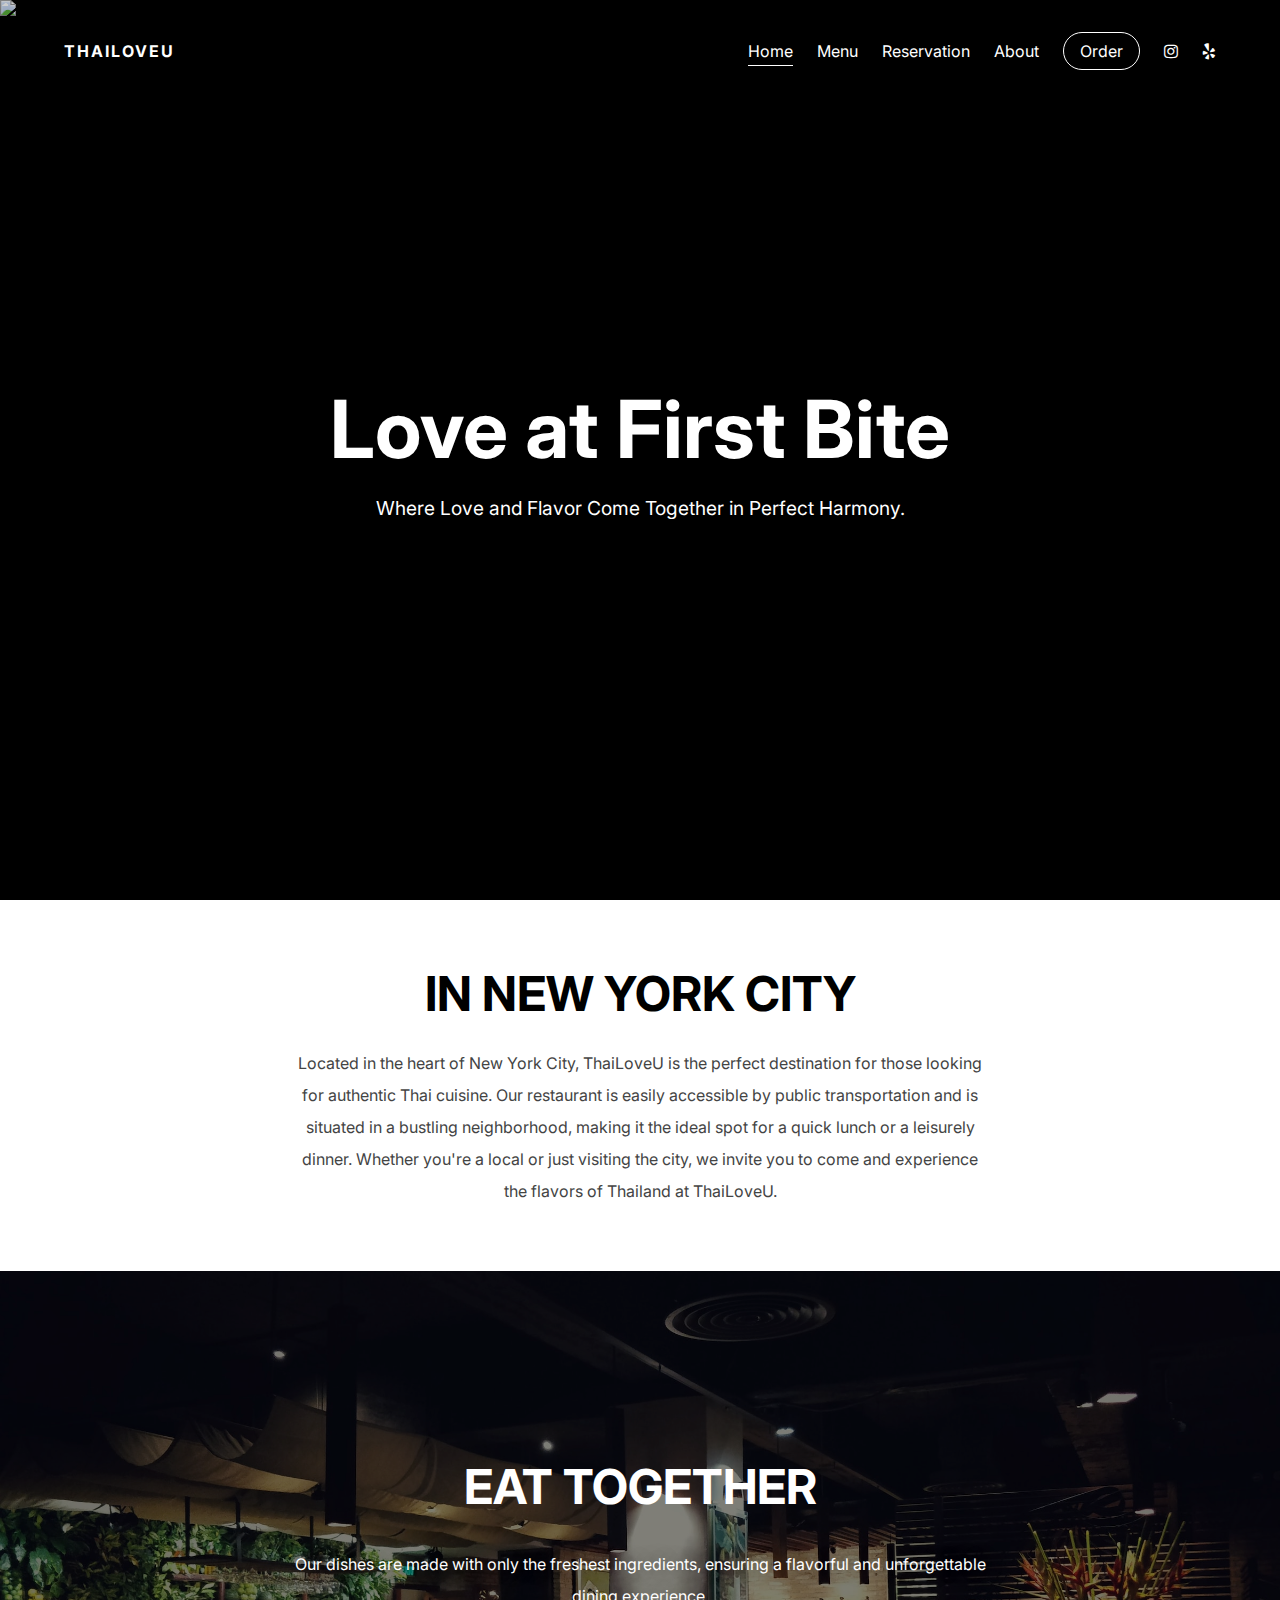
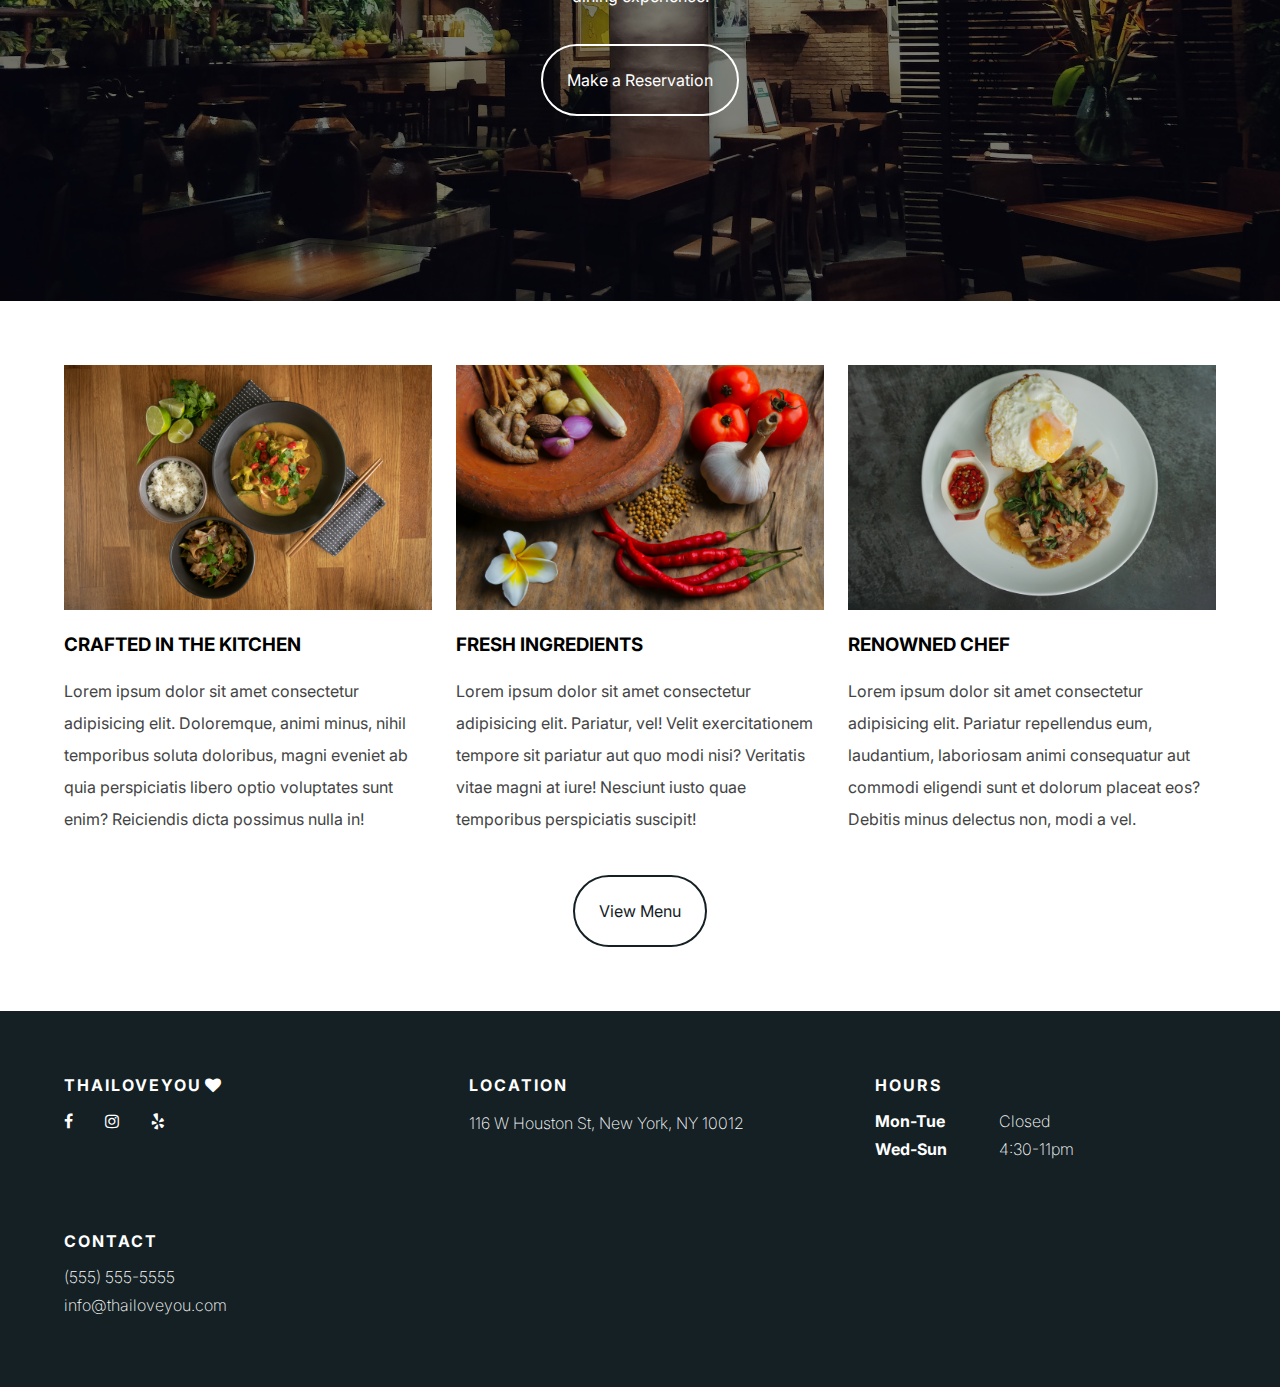
==== index.html @ f926abb6 "first commit" ====
<!DOCTYPE html>
<html lang="en">
    <head>
        <meta charset="UTF-8" />
        <meta http-equiv="X-UA-Compatible" content="IE=edge" />
        <meta
            name="viewport"
            content="width=device-width, initial-scale=1.0, maximum-scale=1.0"
        />
        <title>ThaiLoveU</title>
        <link rel="preconnect" href="https://fonts.googleapis.com" />
        <link rel="preconnect" href="https://fonts.gstatic.com" crossorigin />
        <link
            href="https://fonts.googleapis.com/css2?family=Inter:wght@200;400;700&display=swap"
            rel="stylesheet"
        />
        <link
            rel="stylesheet"
            href="https://cdnjs.cloudflare.com/ajax/libs/font-awesome/4.7.0/css/font-awesome.min.css"
        />
        <link rel="stylesheet" href="style.css" />
    </head>
    <body>
        <nav>
            <div class="container">
                <a class="logo" href="#"> ThaiLoveU </a>
                <ul>
                    <li class="nav-link active"><a href="#">Home</a></li>
                    <li class="nav-link"><a href="menu.html">Menu</a></li>
                    <li class="nav-link">
                        <a href="reserve.html">Reservation</a>
                    </li>
                    <li class="nav-link"><a href="#">About</a></li>
                    <li><a class="button" href="#">Order</a></li>
                    <li class="icon">
                        <a href="#">
                            <i class="fa fa-instagram" aria-hidden="true"></i>
                        </a>
                    </li>
                    <li class="icon">
                        <a href="#">
                            <i class="fa fa-yelp" aria-hidden="true"></i>
                        </a>
                    </li>
                    <li class="menu-button">
                        <img src="assets/hamburger.svg" alt="menu icon" />
                    </li>
                </ul>
            </div>
        </nav>

        <header>
            <img src="assets/plate.jpg" alt="picture inside the restaurant" />
            <div class="container">
                <h1>Love at First Bite</h1>
                <p>Where Love and Flavor Come Together in Perfect Harmony.</p>
            </div>
        </header>

        <section id="destination">
            <div class="container">
                <h1>In New York City</h1>
                <p>
                    Located in the heart of New York City, ThaiLoveU is the
                    perfect destination for those looking for authentic Thai
                    cuisine. Our restaurant is easily accessible by public
                    transportation and is situated in a bustling neighborhood,
                    making it the ideal spot for a quick lunch or a leisurely
                    dinner. Whether you're a local or just visiting the city, we
                    invite you to come and experience the flavors of Thailand at
                    ThaiLoveU.
                </p>
            </div>
        </section>

        <section id="reserve" class="image-back">
            <img
                src="assets/restaurant.jpg"
                alt="picture of restaurant interior"
            />
            <div class="container">
                <h1>Eat Together</h1>
                <p>
                    Our dishes are made with only the freshest ingredients,
                    ensuring a flavorful and unforgettable dining experience.
                </p>
                <a class="button white-border" href="reserve.html"
                    >Make a Reservation</a
                >
            </div>
        </section>
        <section id="menu">
            <div class="container">
                <div class="card">
                    <img src="assets/thai-food-1.jpg" alt="thai food" />
                    <h3>crafted in the kitchen</h3>
                    <p>
                        Lorem ipsum dolor sit amet consectetur adipisicing elit.
                        Doloremque, animi minus, nihil temporibus soluta
                        doloribus, magni eveniet ab quia perspiciatis libero
                        optio voluptates sunt enim? Reiciendis dicta possimus
                        nulla in!
                    </p>
                </div>
                <div class="card">
                    <img src="assets/thai-food-2.jpg" alt="thai food" />
                    <h3>fresh ingredients</h3>
                    <p>
                        Lorem ipsum dolor sit amet consectetur adipisicing elit.
                        Pariatur, vel! Velit exercitationem tempore sit pariatur
                        aut quo modi nisi? Veritatis vitae magni at iure!
                        Nesciunt iusto quae temporibus perspiciatis suscipit!
                    </p>
                </div>
                <div class="card">
                    <img src="assets/thai-food-3.jpg" alt="thai food" />
                    <h3>renowned chef</h3>
                    <p>
                        Lorem ipsum dolor sit amet consectetur adipisicing elit.
                        Pariatur repellendus eum, laudantium, laboriosam animi
                        consequatur aut commodi eligendi sunt et dolorum placeat
                        eos? Debitis minus delectus non, modi a vel.
                    </p>
                </div>
            </div>
            <a href="menu.html" class="button dark-green">View Menu</a>
        </section>
        <footer>
            <div class="container">
                <div class="col">
                    <a href="#" class="logo">
                        thailoveyou
                        <i class="fa fa-heart" aria-hidden="true"></i>
                    </a>
                    <ul>
                        <li>
                            <a href="#">
                                <i class="fa fa-facebook" aria-hidden="true">
                                </i>
                            </a>
                        </li>
                        <li>
                            <a href="#">
                                <i class="fa fa-instagram" aria-hidden="true">
                                </i>
                            </a>
                        </li>
                        <li>
                            <a href="#">
                                <i class="fa fa-yelp" aria-hidden="true"></i>
                            </a>
                        </li>
                    </ul>
                </div>
                <div class="col">
                    <h3>location</h3>
                    <address>116 W Houston St, New York, NY 10012</address>
                </div>
                <div class="col">
                    <h3>hours</h3>
                    <div class="hours">
                        <p><span>Mon-Tue</span> Closed</p>
                        <p><span>Wed-Sun</span> 4:30-11pm</p>
                    </div>
                </div>
                <div class="col">
                    <h3>contact</h3>
                    <a href="tel:+555-555-5555">(555) 555-5555</a>
                    <a href="mailto:info@thailoveyou.com"
                        >info@thailoveyou.com</a
                    >
                </div>
            </div>
        </footer>
    </body>
</html>
---- style.css ----
*,
*::before,
*::after {
    padding: 0;
    margin: 0;
    box-sizing: border-box;
    /* outline: 1px magenta dashed; */
}

:root {
    --padding: 4rem;
    --max-width: 1200px;
}

body {
    font-family: 'Inter', sans-serif;
}

img {
    user-drag: none;
    -webkit-user-drag: none;
    user-select: none;
    -moz-user-select: none;
    -webkit-user-select: none;
    -ms-user-select: none;
}

.logo {
    color: white;
    text-decoration: none;
    font-weight: 700;
    letter-spacing: 2px;
    display: flex;
    align-items: center;
    text-transform: uppercase;
    gap: 0.2em;
}

nav {
    width: 100%;
    position: absolute;
    left: 0;
    right: 0;
    top: 0;
    padding: 0em var(--padding);
    z-index: 3;
}

nav .container {
    padding: 2em 0;
    margin: 0 auto;
    display: flex;
    max-width: var(--max-width);
    justify-content: space-between;
}

nav ul {
    display: flex;
    list-style: none;
    gap: 1.5em;
    align-items: center;
    font-size: 1em;
    color: white;
}

nav ul a {
    display: block;
    color: white;
    text-decoration: none;
}

nav .button {
    border: 1px solid white;
    color: white;
    background-color: transparent;
    border-radius: 500px;
    padding: 0.5rem 1rem;
    transition: background-color 0.2s, color 0.2s;
}

nav .button:hover {
    background-color: white;
    color: #142024;
}

.nav-link {
    position: relative;
}

nav .active::after {
    content: '';
    position: absolute;
    background-color: white;
    top: 1.5em;
    height: 1px;
    left: 0;
    right: 0;
}

nav .menu-button {
    display: none;
}

nav .menu-button img {
    height: 16px;
}

section {
    padding: 2em 0;
}

header {
    position: relative;
    background-color: black;
    width: 100%;
    height: 100vh;
    height: 100svh;
    display: flex;
    justify-content: center;
    align-items: center;
    padding: 0em var(--padding);
    z-index: 0;
}

#reserve-header,
#menu-header {
    height: 60vh;
}

#reserve-header img {
    filter: brightness(50%);
}

header img {
    position: absolute;
    object-fit: cover;
    left: 0;
    height: 100%;
    width: 100%;
    filter: brightness(80%);
    z-index: 1;
}

header .container {
    max-width: var(--max-width);
    z-index: 2;
    color: white;
    text-align: center;
}

header h1 {
    font-size: 5em;
    /* text-shadow: 0px 0px 19px rgba(0, 0, 0, 0.49); */
}

header p {
    font-size: 1.2em;
    margin-top: 1em;
    text-shadow: 0px 0px 19px rgba(0, 0, 0, 0.49);
}

section {
    padding: 4em var(--padding);
    margin: 0 auto;
}

section h1 {
    font-size: 3em;
    margin-bottom: 0.5em;
    text-transform: uppercase;
    text-align: center;
}

section p {
    line-height: 2em;
    text-align: center;
    color: #444;
}

section .container {
    margin: 0 auto;
    max-width: 700px;
}

.image-back * {
    color: white;
}

.image-back p {
    text-shadow: 0px 0px 19px rgba(0, 0, 0, 0.49);
}

#reserve {
    position: relative;
    display: flex;
    justify-content: center;
    align-items: center;
    height: 70vh;
}

#reserve img {
    position: absolute;
    left: 0;
    top: 0;
    width: 100%;
    height: 100%;
    object-fit: cover;
    filter: brightness(50%);
    z-index: -1;
}

#reserve .container {
    margin: 0 auto;
    display: flex;
    flex-direction: column;
    gap: 2em;
}

#reserve h1 {
    margin: 0;
}

.button {
    display: inline-block;
    padding: 1.5em 1.5em;
    text-decoration: none;
    border-radius: 500px;
    transition: color 0.2s, background-color 0.2s;
}

.white-border {
    border: 2px solid white;
}

.white-border:hover {
    background-color: white;
    color: #142024;
}

.dark-green {
    color: #142024;
    border: 2px solid #142024;
}

.dark-green:hover {
    color: white;
    background-color: #142024;
}

#reserve .button {
    display: inline-block;
    align-self: center;
}

#menu .container {
    max-width: var(--max-width);
    display: flex;
    gap: 1.5em;
}

#menu .card img {
    width: 100%;
    object-fit: cover;
}

#menu .card h3 {
    text-transform: uppercase;
    margin: 1em 0;
}

#menu .card p {
    text-align: left;
}

#menu {
    display: flex;
    flex-direction: column;
    justify-content: center;
    align-items: center;
    gap: 2.5em;
}

footer {
    background-color: #142024;
    padding: 4em var(--padding);
}

footer .container {
    margin: 0 auto;
    max-width: var(--max-width);
    display: grid;
    grid-template-columns: repeat(auto-fit, minmax(250px, 1fr));
    gap: 4em;
    color: white;
}

footer ul {
    color: white;
    list-style: none;
    display: flex;
    margin-top: 1em;
    gap: 2em;
}

footer a {
    color: white;
    text-decoration: none;
    font-weight: 200;
    display: block;
}

footer .logo {
    margin-bottom: 1em;
}

footer h3 {
    font-size: 1em;
    text-transform: uppercase;
    letter-spacing: 2px;
    margin-bottom: 1em;
}

footer .col:last-of-type a {
    margin-bottom: 0.5em;
}

footer address {
    font-style: normal;
    font-weight: 200;
    margin: 0.5em 0;
    line-height: 1.5em;
}

footer .hours span {
    font-weight: 700;
}

footer .hours p {
    font-weight: 200;
    display: grid;
    grid-template-columns: 1fr 2fr;
    gap: 1em;
    margin: 0.5em 0;
}

#menu-section {
    padding-top: 2em;
}

.sub-menu {
    margin: 3em 0;
}

#menu-section .container {
    max-width: var(--max-width);
}

#menu-section .title {
    margin-bottom: 3em;
    color: black;
}

#menu-section h2 {
    font-size: 2em;
    text-transform: uppercase;
    text-align: center;
}

#menu-section .items {
    display: grid;
    grid-template-columns: repeat(auto-fit, minmax(300px, 1fr));
    grid-auto-rows: max-content;
    column-gap: 3em;
    row-gap: 2em;
}

#menu-section .item {
    display: grid;
    grid-template-columns: 1fr min-content;
    grid-template-rows: max-content 1fr;
    row-gap: 1em;
}

#menu-section .item h3 {
    align-self: baseline;
    text-transform: uppercase;
    display: flex;
    flex-wrap: wrap;
    align-items: center;
    gap: 0.5em;
    position: relative;
}

#menu-section .item p {
    text-align: left;
    line-height: 1.7em;
}

#menu-section .item .price {
    line-height: 1em;
    align-self: baseline;
}

#menu-section .desc {
    grid-column: 1 / span 1;
}

fieldset {
    border: none;
}

@media (max-width: 900px) {
    #menu .container {
        flex-direction: column;
    }
}

@media (max-width: 750px) {
    nav li {
        display: none;
    }

    nav .menu-button {
        display: block;
    }

    #reserve-header {
        font-size: 0.7em;
    }

    section h1 {
        font-size: 2em;
    }
}

@media (max-width: 500px) {
    :root {
        --padding: 1.5em;
    }

    header {
        padding: 0 1.5em;
    }

    header {
        font-size: 0.65em;
    }

    #menu-section .items {
        grid-template-columns: 1fr;
    }

    footer .container {
        grid-template-columns: 1fr;
    }
}

@media (max-width: 400px) {
    #reserve-header {
        font-size: 0.5em;
    }

    #reserve-header p {
        font-size: 0.7rem;
    }
}

@media (max-width: 370px) {
    #menu-section .desc {
        grid-column: 1 / span 2;
    }
}
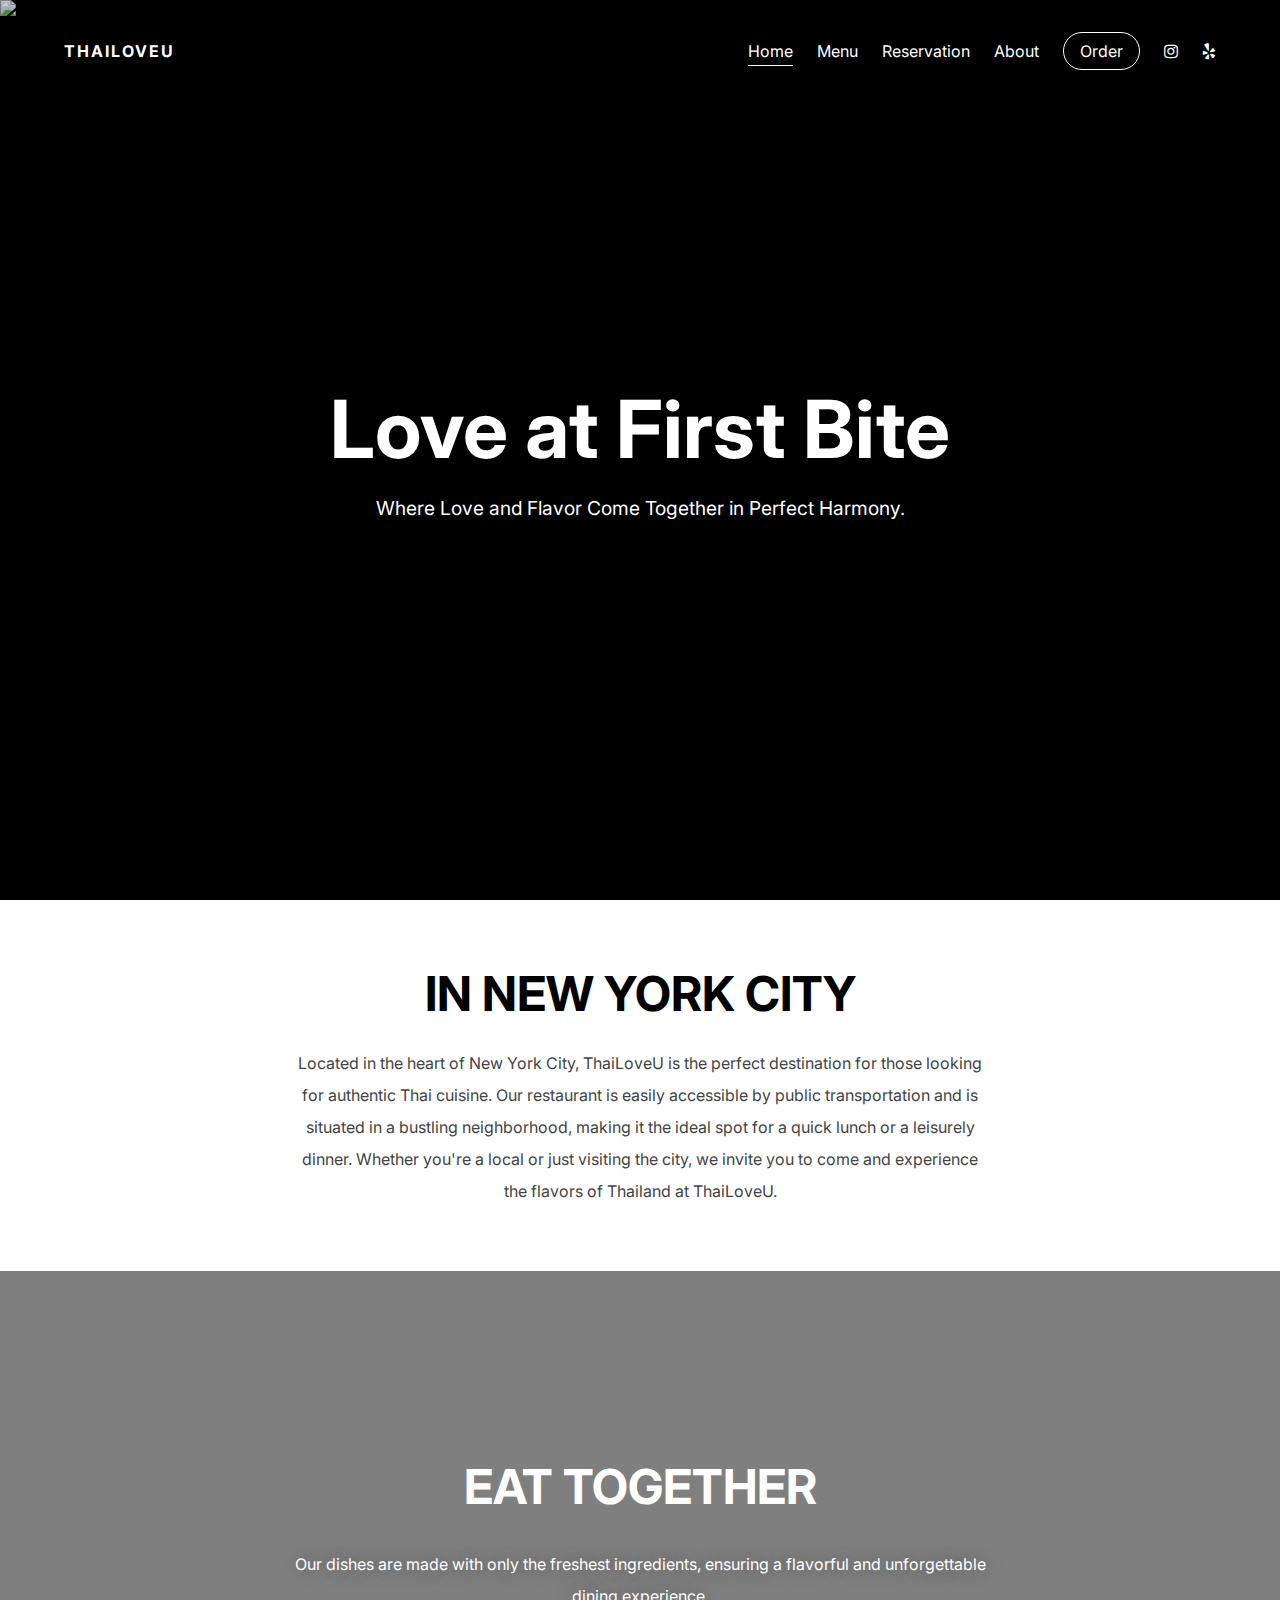
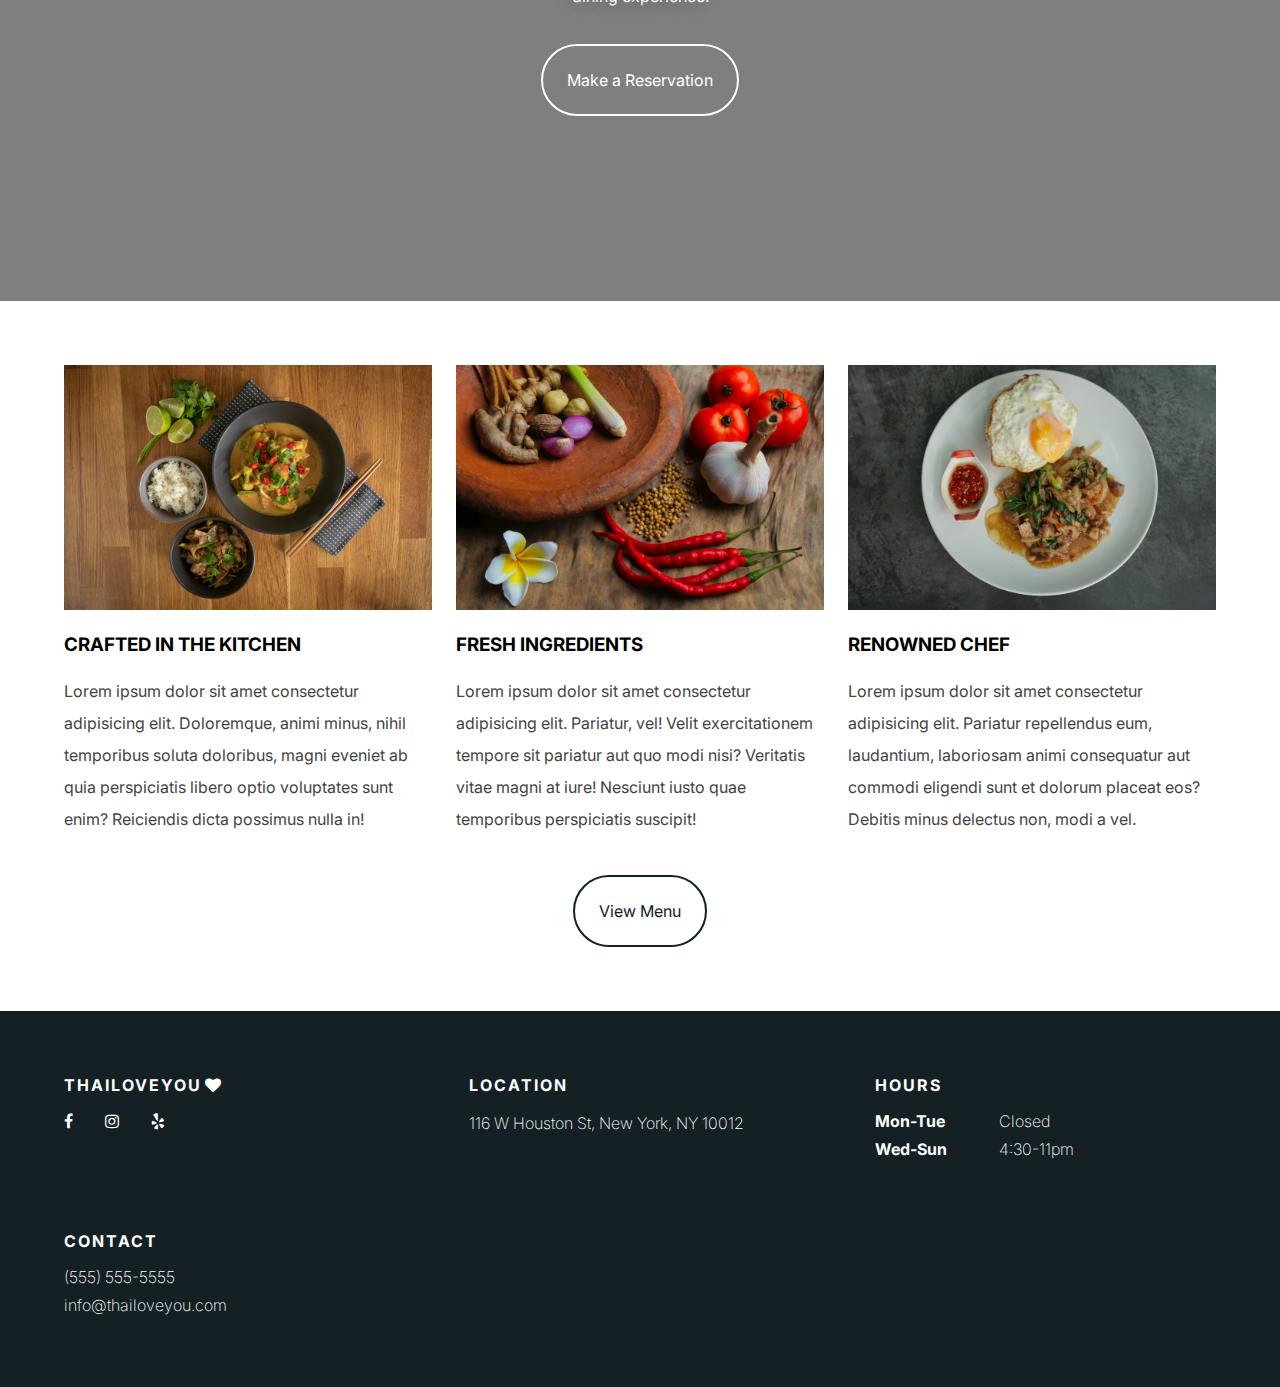
==== commit d3822e21: "nav bar for mobile" ====
--- a/index.html
+++ b/index.html
@@ -21,35 +21,68 @@
         <link rel="stylesheet" href="style.css" />
     </head>
     <body>
-        <nav>
+        <nav class="main-nav">
             <div class="container">
                 <a class="logo" href="#"> ThaiLoveU </a>
+                <div class="nav-right">
+                    <ul>
+                        <li class="nav-link active">
+                            <a href="#">Home</a>
+                        </li>
+                        <li class="nav-link"><a href="menu.html">Menu</a></li>
+                        <li class="nav-link">
+                            <a href="reserve.html">Reservation</a>
+                        </li>
+                        <li class="nav-link"><a href="about.html">About</a></li>
+                        <li><a class="button" href="#">Order</a></li>
+                        <li class="icon">
+                            <a href="#">
+                                <i
+                                    class="fa fa-instagram"
+                                    aria-hidden="true"
+                                ></i>
+                            </a>
+                        </li>
+                        <li class="icon">
+                            <a href="#">
+                                <i class="fa fa-yelp" aria-hidden="true"></i>
+                            </a>
+                        </li>
+                    </ul>
+                    <button class="hamburger">
+                        <div class="bar"></div>
+                    </button>
+                </div>
+            </div>
+        </nav>
+
+        <nav class="mobile">
+            <div class="container">
                 <ul>
-                    <li class="nav-link active"><a href="#">Home</a></li>
-                    <li class="nav-link"><a href="menu.html">Menu</a></li>
+                    <li class="nav-link active">
+                        <a href="#">Home</a>
+                    </li>
+                    <li class="nav-link">
+                        <a href="menu.html">Menu</a>
+                    </li>
                     <li class="nav-link">
                         <a href="reserve.html">Reservation</a>
                     </li>
-                    <li class="nav-link"><a href="#">About</a></li>
+                    <li class="nav-link"><a href="about.html">About</a></li>
                     <li><a class="button" href="#">Order</a></li>
-                    <li class="icon">
-                        <a href="#">
-                            <i class="fa fa-instagram" aria-hidden="true"></i>
-                        </a>
-                    </li>
-                    <li class="icon">
-                        <a href="#">
-                            <i class="fa fa-yelp" aria-hidden="true"></i>
-                        </a>
-                    </li>
-                    <li class="menu-button">
-                        <img src="assets/hamburger.svg" alt="menu icon" />
-                    </li>
                 </ul>
+                <div class="socials">
+                    <a class="icon" href="#">
+                        <i class="fa fa-instagram" aria-hidden="true"></i>
+                    </a>
+                    <a class="icon" href="#">
+                        <i class="fa fa-yelp" aria-hidden="true"></i>
+                    </a>
+                </div>
             </div>
         </nav>
 
-        <header>
+        <header class="full-header">
             <img src="assets/plate.jpg" alt="picture inside the restaurant" />
             <div class="container">
                 <h1>Love at First Bite</h1>
@@ -73,12 +106,8 @@
             </div>
         </section>
 
-        <section id="reserve" class="image-back">
-            <img
-                src="assets/restaurant.jpg"
-                alt="picture of restaurant interior"
-            />
-            <div class="container">
+        <section id="reserve" class="parallax">
+            <div class="image-back container">
                 <h1>Eat Together</h1>
                 <p>
                     Our dishes are made with only the freshest ingredients,
@@ -172,5 +201,6 @@
                 </div>
             </div>
         </footer>
+        <script src="script.js"></script>
     </body>
 </html>
--- a/style.css
+++ b/style.css
@@ -16,6 +16,12 @@
     font-family: 'Inter', sans-serif;
 }
 
+body.fixed {
+    height: 100vh;
+    height: 100svh;
+    overflow: hidden;
+}
+
 img {
     user-drag: none;
     -webkit-user-drag: none;
@@ -36,25 +42,41 @@
     gap: 0.2em;
 }
 
-nav {
+nav.main-nav {
     width: 100%;
     position: absolute;
     left: 0;
     right: 0;
     top: 0;
     padding: 0em var(--padding);
-    z-index: 3;
-}
-
-nav .container {
+    z-index: 5;
+}
+
+nav.main-nav.sticky {
+    position: fixed;
+    background-color: #142024;
+}
+
+nav.main-nav.sticky .container {
+    padding: 1em 0;
+}
+
+nav.main-nav .container {
     padding: 2em 0;
     margin: 0 auto;
     display: flex;
     max-width: var(--max-width);
     justify-content: space-between;
-}
-
-nav ul {
+    transition: padding 0.2s;
+}
+
+nav.main-nav .nav-right {
+    display: flex;
+    align-items: center;
+    gap: 1.5em;
+}
+
+nav.main-nav ul {
     display: flex;
     list-style: none;
     gap: 1.5em;
@@ -63,7 +85,7 @@
     color: white;
 }
 
-nav ul a {
+nav a {
     display: block;
     color: white;
     text-decoration: none;
@@ -97,12 +119,96 @@
     right: 0;
 }
 
-nav .menu-button {
+.hamburger {
+    position: relative;
     display: none;
-}
-
-nav .menu-button img {
-    height: 16px;
+    width: 16px;
+    cursor: pointer;
+
+    appearance: none;
+    background: none;
+    outline: none;
+    border: none;
+}
+
+.hamburger .bar,
+.hamburger:after,
+.hamburger:before {
+    content: '';
+    display: block;
+    width: 100%;
+    height: 2px;
+    background-color: #fff;
+    margin: 4px 0px;
+    transition: 0.4s;
+    border-radius: 5px;
+}
+
+.hamburger.is-active:before {
+    transform: translate(0px, 6px) rotate(45deg);
+}
+
+.hamburger.is-active:after {
+    transform: translate(0px, -6px) rotate(-45deg);
+}
+
+.hamburger.is-active .bar {
+    opacity: 0;
+}
+
+nav.mobile {
+    position: fixed;
+    top: 0;
+    left: 0;
+    width: 100%;
+    height: 100vh;
+    height: 100svh;
+    background-color: #142024;
+    z-index: 3;
+    display: flex;
+    align-items: center;
+    justify-content: center;
+    visibility: hidden;
+}
+
+nav.mobile.active {
+    visibility: visible;
+}
+
+nav.mobile .container {
+    display: flex;
+    flex-direction: column;
+    gap: 2rem;
+}
+
+nav.mobile ul {
+    display: flex;
+    flex-direction: column;
+    justify-content: center;
+    list-style: none;
+    gap: 2rem;
+    text-align: center;
+    font-size: 2em;
+    align-items: center;
+}
+
+nav.mobile .button {
+    padding: .5em 1.5em;
+}
+
+nav.mobile li.active::after {
+    height: 2px;
+    border-radius: 2px;
+}
+
+nav.mobile ul li {
+    width: fit-content;
+}
+
+nav.mobile .socials {
+    display: flex;
+    justify-content: space-evenly;
+    font-size: 1.5em;
 }
 
 section {
@@ -112,22 +218,23 @@
 header {
     position: relative;
     background-color: black;
-    width: 100%;
+    padding: 0em var(--padding);
+    width: 100%;
+    height: 60vh;
+    height: 60svh;
+    display: flex;
+    justify-content: center;
+    align-items: center;
+    z-index: 0;
+}
+
+.full-header {
     height: 100vh;
     height: 100svh;
-    display: flex;
-    justify-content: center;
-    align-items: center;
-    padding: 0em var(--padding);
-    z-index: 0;
-}
-
-#reserve-header,
-#menu-header {
-    height: 60vh;
-}
-
-#reserve-header img {
+}
+
+#reserve-header img,
+#about-header img {
     filter: brightness(50%);
 }
 
@@ -145,6 +252,8 @@
     max-width: var(--max-width);
     z-index: 2;
     color: white;
+    width: 100%;
+    max-width: var(--max-width);
     text-align: center;
 }
 
@@ -184,6 +293,7 @@
 
 .image-back * {
     color: white;
+    z-index: 2;
 }
 
 .image-back p {
@@ -191,22 +301,32 @@
 }
 
 #reserve {
+    display: flex;
+    justify-content: center;
+    align-items: center;
+    height: 70vh;
+
+    background-image: url('assets/restaurant.jpg');
+}
+
+.parallax {
+    background-attachment: fixed;
+    background-position: center;
+    background-repeat: no-repeat;
+    background-size: cover;
     position: relative;
-    display: flex;
-    justify-content: center;
-    align-items: center;
-    height: 70vh;
-}
-
-#reserve img {
+    z-index: 0;
+}
+
+.parallax::before {
+    z-index: 1;
+    content: '';
     position: absolute;
     left: 0;
     top: 0;
     width: 100%;
     height: 100%;
-    object-fit: cover;
-    filter: brightness(50%);
-    z-index: -1;
+    background-color: rgba(0, 0, 0, 0.5);
 }
 
 #reserve .container {
@@ -214,6 +334,7 @@
     display: flex;
     flex-direction: column;
     gap: 2em;
+    z-index: 2;
 }
 
 #reserve h1 {
@@ -238,6 +359,7 @@
 }
 
 .dark-green {
+    background-color: transparent;
     color: #142024;
     border: 2px solid #142024;
 }
@@ -376,6 +498,7 @@
 
 #menu-section .item {
     display: grid;
+    width: 100%;
     grid-template-columns: 1fr min-content;
     grid-template-rows: max-content 1fr;
     row-gap: 1em;
@@ -405,64 +528,201 @@
     grid-column: 1 / span 1;
 }
 
+#about .container img {
+    grid-area: 1 / 1 / 2/ 2;
+    align-self: center;
+    justify-self: center;
+    display: block;
+    border-radius: 50%;
+    width: 80%;
+    rotate: 120deg;
+    -webkit-box-shadow: -3px -19px 18px -8px rgba(0, 0, 0, 0.28);
+    -moz-box-shadow: -3px -19px 18px -8px rgba(0, 0, 0, 0.28);
+    box-shadow: -3px -19px 18px -8px rgba(0, 0, 0, 0.28);
+}
+
+#about .container {
+    max-width: var(--max-width);
+    display: grid;
+    grid-template-columns: 1fr 1fr;
+    gap: 2em;
+}
+
+#about .text {
+    max-width: 600px;
+    grid-column: 2/-1;
+    align-self: center;
+}
+
+#about .text > * {
+    text-align: left;
+}
+
+section#kitchen {
+    height: 60vh;
+    background-image: url('assets/kitchen.jpg');
+}
+
+#kitchen.parallax {
+    z-index: 0;
+}
+
+#kitchen .container {
+    z-index: 2;
+    height: 100%;
+    display: flex;
+    justify-content: center;
+    align-items: center;
+}
+
+#kitchen .container h1 {
+    font-size: 4em;
+    margin: 0;
+}
+
+#chefs .container {
+    max-width: var(--max-width);
+    display: flex;
+    gap: 2em;
+    justify-content: space-evenly;
+}
+
+#chefs .container h2 {
+    text-transform: uppercase;
+}
+
+#chefs .container p {
+    text-align: left;
+}
+
+#chefs .container .title {
+    font-weight: 700;
+    text-transform: uppercase;
+}
+
+#chefs .container .about {
+    margin-top: 1em;
+}
+
+form {
+    display: grid;
+    grid-template-columns: 1fr 1fr;
+    grid-template-areas:
+        'name name' 'email number'
+        'special special' 'date date'
+        'party party'
+        'submit submit';
+    gap: 1em;
+}
+
+form #name {
+    grid-area: name;
+    padding: O;
+}
+
 fieldset {
+    grid-column: 1 / span 2;
     border: none;
-}
-
-@media (max-width: 900px) {
-    #menu .container {
-        flex-direction: column;
-    }
-}
-
-@media (max-width: 750px) {
-    nav li {
-        display: none;
-    }
-
-    nav .menu-button {
-        display: block;
-    }
-
-    #reserve-header {
-        font-size: 0.7em;
-    }
-
-    section h1 {
-        font-size: 2em;
-    }
-}
-
-@media (max-width: 500px) {
-    :root {
-        --padding: 1.5em;
-    }
-
-    header {
-        padding: 0 1.5em;
-    }
-
-    header {
-        font-size: 0.65em;
-    }
-
-    #menu-section .items {
-        grid-template-columns: 1fr;
-    }
-
-    footer .container {
-        grid-template-columns: 1fr;
-    }
-}
-
-@media (max-width: 400px) {
-    #reserve-header {
-        font-size: 0.5em;
-    }
-
-    #reserve-header p {
-        font-size: 0.7rem;
-    }
+    margin: 0.75em 0;
+}
+
+legend {
+    font-weight: 700;
+    font-size: 1.2em;
+    margin-bottom: 0.5em;
+    width: 100%;
+    color: #142024;
+}
+
+.required legend::after {
+    content: ' *';
+    color: red;
+}
+
+label {
+    display: flex;
+    flex-direction: column;
+    gap: 0.5em;
+    color: #444;
+    font-size: 1em;
+}
+
+fieldset input {
+    width: 100%;
+}
+
+fieldset div {
+    display: grid;
+    gap: 1em;
+}
+
+fieldset#name div {
+    grid-template-columns: 1fr 1fr;
+}
+
+fieldset#time-section div {
+    grid-template-columns: 1fr 1fr 1fr;
+}
+
+select {
+    -webkit-appearance: none;
+    -moz-appearance: none;
+    appearance: none;
+    background: transparent;
+    border: 1px solid #dfdfdf;
+}
+
+input,
+select,
+textarea {
+    color: #444;
+    border: 1px solid #d5d5d5;
+    display: block;
+    padding: 0.75em;
+    border-radius: 5px;
+    outline: none;
+    border: 1px solid #d5d5d5;
+    font-size: 1em;
+    width: 100%;
+}
+
+fieldset#party select,
+form > input {
+    width: unset;
+}
+
+textarea {
+    width: 100%;
+    resize: vertical;
+    grid-column: 1/-1;
+    font-family: 'Inter', sans-serif;
+    padding: 0.75em;
+    height: 100px;
+}
+
+fieldset#time-section {
+    grid-template-columns: 1fr 1fr 1fr;
+}
+
+fieldset#email {
+    grid-area: email;
+}
+
+fieldset#phone-num {
+    grid-area: number;
+}
+
+fieldset#party {
+    grid-area: party;
+}
+
+form > input {
+    grid-area: submit;
+    justify-self: center;
+    font-size: 1em;
+    text-transform: uppercase;
+    letter-spacing: 2px;
+    font-weight: 700;
 }
 
 @media (max-width: 370px) {
@@ -470,3 +730,130 @@
         grid-column: 1 / span 2;
     }
 }
+
+@media (max-width: 400px) {
+    #reserve-header h1 {
+        font-size: 3em;
+    }
+
+    #reserve-header p {
+        font-size: 0.9rem;
+    }
+}
+
+@media (max-width: 500px) {
+    :root {
+        --padding: 1.5rem;
+    }
+
+    header {
+        padding: 0 1.5rem;
+    }
+
+    header {
+        font-size: 0.8em;
+    }
+
+    #menu-section .items {
+        grid-template-columns: 1fr;
+    }
+
+    footer .container {
+        grid-template-columns: 1fr;
+    }
+
+    fieldset#name div {
+        grid-template-columns: 1fr;
+    }
+
+    fieldset#name div label {
+        flex-direction: column-reverse;
+    }
+}
+
+@media (max-width: 750px) {
+    nav.main-nav ul {
+        display: none;
+    }
+
+    nav.main-nav .hamburger {
+        display: block;
+    }
+
+    #reserve-header {
+        font-size: 0.7em;
+    }
+
+    section h1 {
+        font-size: 2em;
+    }
+
+    .parallax {
+        background-attachment: scroll;
+    }
+
+    form {
+        display: grid;
+        grid-template-columns: 1fr 1fr;
+        grid-template-areas:
+            'name name'
+            'email email'
+            'number number'
+            'special special'
+            'date date'
+            'party party'
+            'submit submit';
+        gap: 1em;
+    }
+}
+
+@media (min-width: 751px) {
+    nav.mobile,
+    nav.mobile.is-active {
+        display: none;
+    }
+}
+
+@media (max-width: 900px) {
+    #menu .container,
+    #chefs .container {
+        flex-direction: column;
+    }
+
+    #about .container {
+        grid-template-columns: 1fr;
+        grid-auto-rows: max-content;
+    }
+
+    #about .container img {
+        grid-area: 2 / 1 / span 1 / -1;
+        width: 50%;
+    }
+
+    #about .text {
+        justify-self: center;
+        grid-area: 1 / 1 / span 1 / span 1;
+    }
+
+    #about .text > * {
+        text-align: center;
+    }
+}
+
+@media (min-width: 1800px) {
+    :root {
+        --max-width: 1500px;
+    }
+
+    body {
+        font-size: 20px;
+    }
+
+    #menu-section .items {
+        grid-template-columns: repeat(3, 1fr);
+    }
+
+    #reserve-form .container {
+        max-width: 1000px;
+    }
+}
